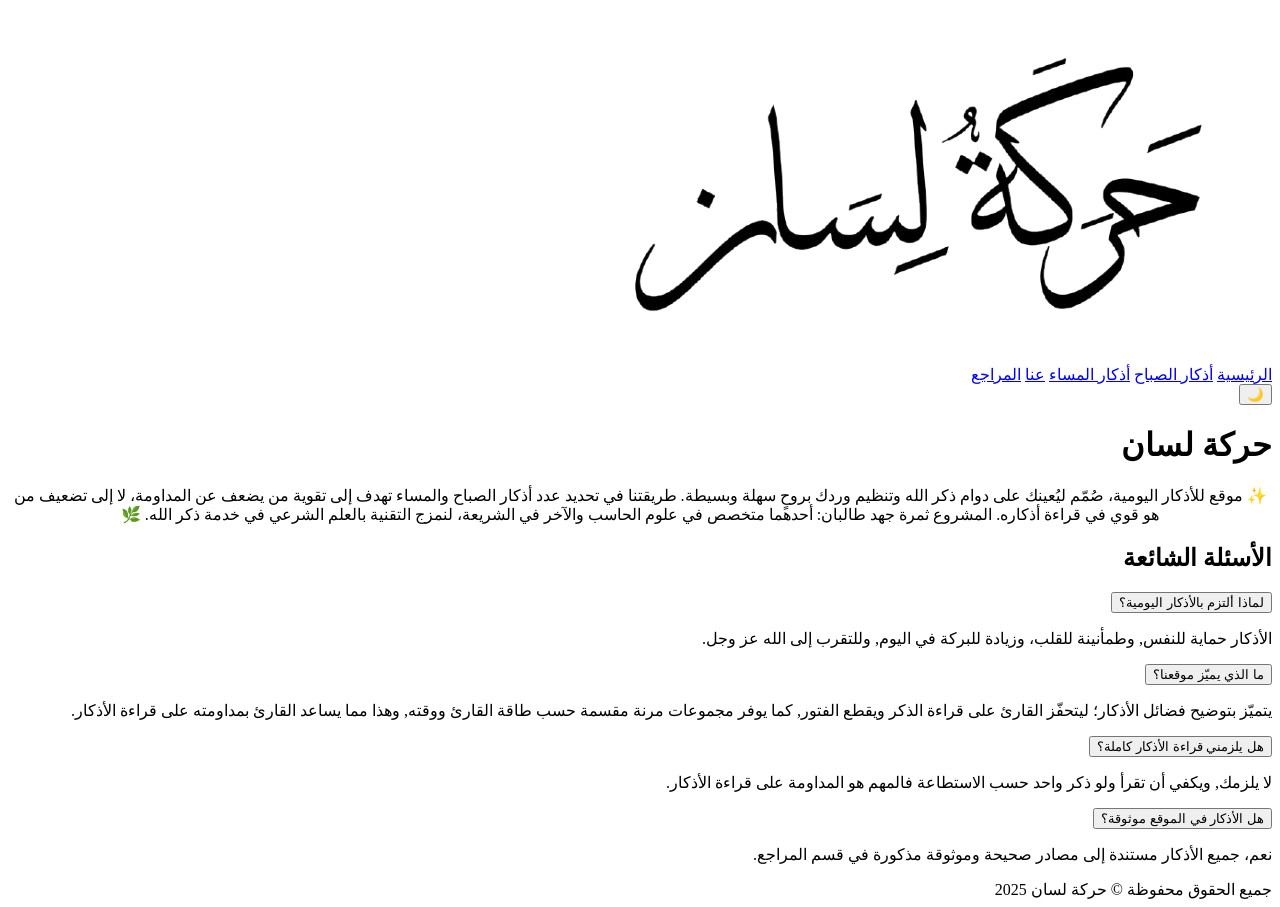
==== index.html @ 0260c5f9 "Update index.html" ====
<!doctype html>
<html lang="ar" dir="rtl">
  <head>
    <meta charset="UTF-8" />
    <title>حركة لسان | الرئيسية</title>
    <meta name="viewport" content="width=device-width, initial-scale=1.0" />
    <link rel="stylesheet" href="style.css" />
    <link rel="preconnect" href="https://fonts.googleapis.com" />
    <link rel="preconnect" href="https://fonts.gstatic.com" crossorigin />
    <link
      href="https://fonts.googleapis.com/css2?family=Amiri:ital,wght@0,400;0,700;1,400;1,700&family=Noto+Naskh+Arabic:wght@400..700&family=Rubik:ital,wght@0,300..900;1,300..900&display=swap"
      rel="stylesheet"
    />
    <link rel="icon" href="/favicon.ico" />
    <link rel="apple-touch-icon" href="/apple-touch-icon.png" />
    <link rel="manifest" href="/site.webmanifest" />

    <meta property="og:title" content="حركة لسان | أذكار المسلم" />
    <meta
      property="og:description"
      content="موقع بسيط يساعدك على المحافظة على الأذكار اليومية بسهولة."
    />
    <meta
      property="og:image"
      content="https://haraktlisan.com/imgs/7L_logo2.jpg"
    />
    <meta property="og:url" content="https://haraktlisan.com" />
    <meta property="og:type" content="website" />
  </head>

  <body>
    <header>
      <img src="imgs/7L_logo.png" alt="شعار الموقع" />
      <nav>
        <a href="index.html">الرئيسية</a>
        <a href="morning.html">أذكار الصباح</a>
        <a href="evening.html">أذكار المساء</a>
        <a href="about.html">عنا</a>
        <a href="refs.html">المراجع</a>
      </nav>
      <button class="dark-toggle" onclick="toggleDark()">🌙</button>
    </header>

    <!-- Main container -->
    <div class="container" id="content">
      <h1>حركة لسان</h1>
      <p style="text-align: center">
        ✨ موقع للأذكار اليومية، صُمّم ليُعينك على دوام ذكر الله وتنظيم وردك
        بروحٍ سهلة وبسيطة. طريقتنا في تحديد عدد أذكار الصباح والمساء تهدف إلى
        تقوية من يضعف عن المداومة، لا إلى تضعيف من هو قوي في قراءة أذكاره.
        المشروع ثمرة جهد طالبان: أحدهما متخصص في علوم الحاسب والآخر في الشريعة،
        لنمزج التقنية بالعلم الشرعي في خدمة ذكر الله. 🌿
      </p>

      <!-- FAQ Section -->
      <div class="faq">
        <h2>الأسئلة الشائعة</h2>

        <div class="faq-item">
          <button class="faq-question">لماذا ألتزم بالأذكار اليومية؟</button>
          <div class="faq-answer">
            <p>
              الأذكار حماية للنفس, وطمأنينة للقلب، وزيادة للبركة في اليوم,
              وللتقرب إلى الله عز وجل.
            </p>
          </div>
        </div>

        <div class="faq-item">
          <button class="faq-question">ما الذي يميّز موقعنا؟</button>
          <div class="faq-answer">
            <p>
              يتميّز بتوضيح فضائل الأذكار؛ ليتحفّز القارئ على قراءة الذكر ويقطع
              الفتور, كما يوفر مجموعات مرنة مقسمة حسب طاقة القارئ ووقته, وهذا
              مما يساعد القارئ بمداومته على قراءة الأذكار.
            </p>
          </div>
        </div>

        <div class="faq-item">
          <button class="faq-question">هل يلزمني قراءة الأذكار كاملة؟</button>
          <div class="faq-answer">
            <p>
              لا يلزمك, ويكفي أن تقرأ ولو ذكر واحد حسب الاستطاعة فالمهم هو
              المداومة على قراءة الأذكار.
            </p>
          </div>
        </div>

        <div class="faq-item">
          <button class="faq-question">هل الأذكار في الموقع موثوقة؟</button>
          <div class="faq-answer">
            <p>
              نعم، جميع الأذكار مستندة إلى مصادر صحيحة وموثوقة مذكورة في قسم
              المراجع.
            </p>
          </div>
        </div>
      </div>
    </div>

    <!-- Footer -->
    <footer>جميع الحقوق محفوظة © حركة لسان 2025</footer>

    <script>
      function toggleDark() {
        document.body.classList.toggle("dark-mode");
      }

      // FAQ accordion
      document.querySelectorAll(".faq-question").forEach((btn) => {
        btn.addEventListener("click", () => {
          const item = btn.parentElement;
          item.classList.toggle("active");
          // Close others
          document.querySelectorAll(".faq-item").forEach((other) => {
            if (other !== item) other.classList.remove("active");
          });
        });
      });
    </script>
  </body>
</html>
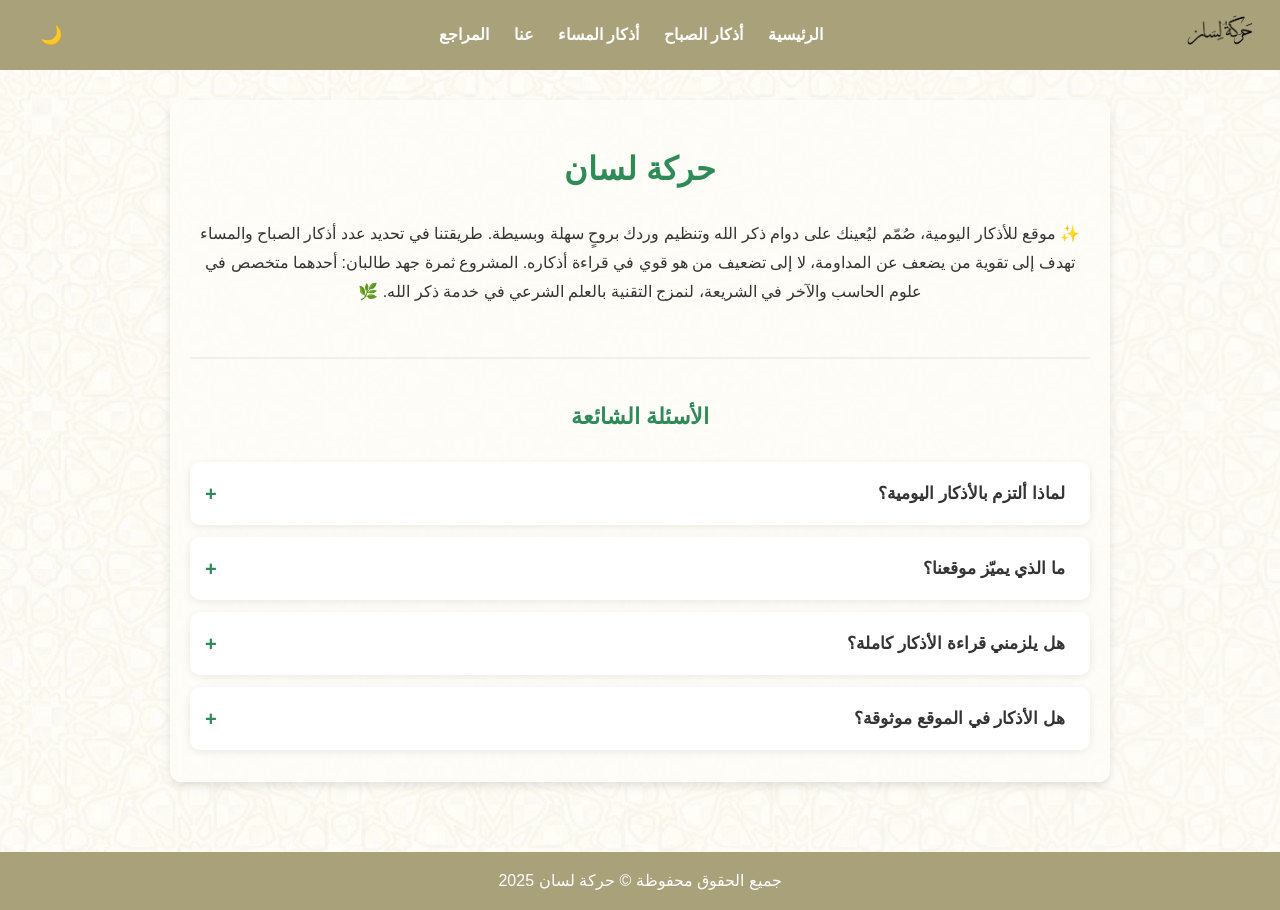
==== commit 00f6b4a3: "Add files via upload" ====
--- a/index.html
+++ b/index.html
@@ -30,7 +30,9 @@
 
   <body>
     <header>
-      <img src="imgs/7L_logo.png" alt="شعار الموقع" />
+      <a href="index.html">
+        <img src="imgs/7L_logo.png" alt="شعار الموقع" />
+      </a>
       <nav>
         <a href="index.html">الرئيسية</a>
         <a href="morning.html">أذكار الصباح</a>
@@ -38,7 +40,9 @@
         <a href="about.html">عنا</a>
         <a href="refs.html">المراجع</a>
       </nav>
-      <button class="dark-toggle" onclick="toggleDark()">🌙</button>
+      <button id="theme-toggle" class="dark-toggle" onclick="toggleDark()">
+        🌙
+      </button>
     </header>
 
     <!-- Main container -->
@@ -103,9 +107,29 @@
     <footer>جميع الحقوق محفوظة © حركة لسان 2025</footer>
 
     <script>
+      function updateThemeIcon() {
+        const themeButton = document.getElementById("theme-toggle");
+
+        if (document.documentElement.classList.contains("dark-mode")) {
+          themeButton.textContent = "☀️";
+        } else {
+          themeButton.textContent = "🌙";
+        }
+      }
+
       function toggleDark() {
-        document.body.classList.toggle("dark-mode");
+        document.documentElement.classList.toggle("dark-mode");
+
+        if (document.documentElement.classList.contains("dark-mode")) {
+          localStorage.setItem("theme", "dark");
+        } else {
+          localStorage.setItem("theme", "light");
+        }
+
+        updateThemeIcon();
       }
+
+      document.addEventListener("DOMContentLoaded", updateThemeIcon);
 
       // FAQ accordion
       document.querySelectorAll(".faq-question").forEach((btn) => {
@@ -118,9 +142,12 @@
           });
         });
       });
+
+      (() => {
+        if (localStorage.getItem("theme") === "dark") {
+          document.documentElement.classList.add("dark-mode");
+        }
+      })();
     </script>
   </body>
 </html>
-
-
-
--- a/style.css
+++ b/style.css
@@ -0,0 +1,525 @@
+    :root {
+      --primary-bg: #FAF9F6;
+      --navbar-bg: #A9A17A;
+      --text-color: #333333;
+      --accent: #2E8B57;
+      --card-bg: rgba(254, 253, 248, 0.9);
+
+      /* dark mode */
+      --dark-bg: #1E1E1E;
+      --dark-card: #2C2C2C;
+      --dark-text: #F1F1F1;
+      --dark-navbar: #29271d;
+    }
+
+    html, body {
+      height: 100%;
+      margin: 0;
+    }
+
+    body {
+      margin: 0;
+      font-family: "Rubik", sans-serif;
+      font-optical-sizing: auto;
+      font-weight: 500;
+      font-style: normal;
+      background: var(--primary-bg) url('imgs/bg.jpg') repeat;
+      color: var(--text-color);
+      line-height: 1.8;
+      display: flex;
+      flex-direction: column;
+    }
+
+    html.dark-mode body {
+      background: var(--dark-bg) url('imgs/bg-pattern.png') repeat;
+      color: var(--dark-text);
+    }
+
+    html.dark-mode header,
+    html.dark-mode footer {
+        background: var(--dark-navbar);
+    }
+
+    header {
+      background: var(--navbar-bg);
+      display: flex;
+      align-items: center;
+      justify-content: space-between;
+      padding: 10px 20px;
+    }
+
+    header img {
+      height: 40px;
+    }
+
+    nav a {
+      color: white;
+      margin: 0 10px;
+      text-decoration: none;
+      font-weight: bold;
+    }
+
+    nav a:hover {
+      color: var(--accent);
+    }
+
+    .dark-toggle {
+      cursor: pointer;
+      background: none;
+      border: none;
+      font-size: 18px;
+      color: white;
+    }
+
+    .container {
+      max-width: 900px;
+      margin: 30px auto;
+      padding: 20px;
+      background: var(--card-bg);
+      border-radius: 12px;
+      box-shadow: 0px 4px 8px rgba(0,0,0,0.1);
+      flex: 1; /* يخلي المحتوى يتمدد ويدفع الفوتر لأسفل */
+    }
+
+    html.dark-mode .container {
+      background: var(--dark-card);
+    }
+
+    h1, h2 {
+      text-align: center;
+      color: var(--accent);
+    }
+
+    footer {
+      text-align: center;
+      padding: 15px;
+      margin-top: 40px;
+      background: var(--navbar-bg);
+      color: white;
+    }
+
+
+
+
+    
+
+
+
+
+    .faq {
+  margin-top: 50px; /* more breathing space after main text */
+  padding-top: 20px;
+  border-top: 2px solid rgba(0,0,0,0.05);
+}
+
+.faq h2 {
+  text-align: center;
+  margin-bottom: 25px;
+  color: var(--accent);
+  font-size: 22px;
+  font-weight: 700;
+}
+
+.faq-item {
+  margin-bottom: 12px;
+  border-radius: 10px;
+  overflow: hidden;
+  background: #ffffff; /* clean bg */
+  box-shadow: 0 2px 8px rgba(0,0,0,0.08);
+  transition: transform 0.2s ease;
+}
+
+.faq-item:hover {
+  transform: translateY(-2px);
+}
+
+.faq-question,
+.faq-answer {
+  font-family: "Rubik", sans-serif; /* same as body */
+}
+
+.faq-question {
+  width: 100%;
+  text-align: right;
+  background: transparent;
+  border: none;
+  padding: 16px 20px;
+  font-size: 17px;
+  font-weight: 600;
+  cursor: pointer;
+  position: relative;
+  color: var(--text-color);
+}
+
+.faq-question::after {
+  content: '+';
+  position: absolute;
+  left: 20px;
+  font-weight: bold;
+  font-size: 20px;
+  color: var(--accent);
+}
+
+.faq-item.active .faq-question::after {
+  content: '−';
+}
+
+.faq-answer {
+  max-height: 0;
+  overflow: hidden;
+  background: #fafafa;
+  padding: 0 20px;
+  font-size: 15px;
+  font-weight: 400;
+  line-height: 1.8;
+  color: var(--text-color); /* use theme color instead of #555 */
+  transition: max-height 0.35s ease, padding 0.35s ease;
+}
+
+.faq-item.active .faq-answer {
+  max-height: 400px;
+  padding: 15px 20px 20px;
+  color: inherit;
+}
+
+/* Dark mode */
+html.dark-mode .faq-item {
+  background: var(--dark-card);
+}
+
+html.dark-mode .faq-answer {
+  background: #2a2a2a;   /* slightly lighter than full dark bg */
+  color: var(--dark-text);
+}
+
+html.dark-mode .faq-question {
+  color: var(--dark-text);
+}
+
+    .form-control {
+      display: flex;
+      justify-content: center;
+      margin: 15px 0;
+    }
+
+    input[type="number"], input[type="text"] {
+      padding: 8px;
+      border: 1px solid #ccc;
+      border-radius: 6px;
+      width: 200px;
+      text-align: center;
+    }
+
+    button {
+      background: var(--accent);
+      color: white;
+      border: none;
+      border-radius: 6px;
+      padding: 8px 15px;
+      margin: 5px;
+      cursor: pointer;
+    }
+
+    button:hover {
+      opacity: 0.9;
+    }
+
+    .zikr-card {
+      margin: 20px 0;
+      padding: 20px;
+      border-radius: 12px;
+      background: var(--card-bg);
+      position: relative;
+    }
+
+    .zikr-title {
+  font-family: "Amiri", serif;
+  font-size: 1.2rem;
+  margin-bottom: 6px;
+  color: #2c7a7b;
+}
+
+html.dark-mode .zikr-title {
+  color: #90cdf4;
+}
+
+.zikr-text {
+  font-family: "Noto Naskh Arabic", serif;
+  line-height: 1.9;
+}
+
+.zikr-text p {
+  margin: 16px 0;
+}
+
+
+
+    .zikr-options {
+  display: flex;
+  flex-wrap: wrap;
+  justify-content: center;
+  gap: 12px;
+  margin-top: 10px;
+}
+
+.zikr-options button {
+  width: 60px;
+  height: 60px;
+  border-radius: 50%;
+  border: none;
+  background: var(--accent);
+  color: white;
+  font-weight: bold;
+  font-size: 16px;
+  cursor: pointer;
+  transition: all 0.3s ease;
+  box-shadow: 0px 3px 6px rgba(0,0,0,0.1);
+}
+
+.zikr-options button:hover {
+  background: #246b43;
+  transform: translateY(-3px);
+}
+
+.zikr-options button.active {
+  background: #1e5633;
+  transform: scale(1.05);
+}
+
+.zikr-fadhl {
+  font-size: 13px;
+  color: #666;
+  margin: 8px 0 0;
+  padding: 8px 12px;
+  border-right: 3px solid var(--accent);
+  background: rgba(46, 139, 87, 0.05);
+  border-radius: 6px;
+  line-height: 1.6;
+}
+
+/* Dark mode */
+html.dark-mode .zikr-fadhl {
+  color: var(--dark-text);
+  background: rgba(255,255,255,0.05);
+  border-left: 3px solid var(--accent);
+}
+
+    html.dark-mode .zikr-card {
+      background: var(--dark-card);
+    }
+
+    .zikr-actions {
+      display: flex;
+      justify-content: space-between;
+      margin-top: 15px;
+    }
+
+    .counter {
+      font-weight: bold;
+      color: var(--accent);
+    }
+
+    .count-form {
+  flex-direction: column;
+  align-items: center;
+  gap: 10px;
+  text-align: center;
+}
+
+.count-form input[type="range"] {
+  width: 80%;
+}
+
+.show-btn {
+  background: var(--accent);
+  font-weight: bold;
+}
+
+.count {
+  font-weight: bold;
+  color: var(--accent);
+  min-width: 60px;
+  text-align: center;
+}
+.zikr-card.done {
+  opacity: 0.4;
+}
+
+.plus, .minus {
+  color: white;
+  font-size: 20px;
+  font-weight: bold;
+  background: var(--accent);
+  border: none;
+  border-radius: 6px;
+  width: 40px;
+  height: 40px;
+  cursor: pointer;
+}
+
+
+
+/* -------------------------------------------- */
+/* About */
+
+.team {
+  display: flex;
+  justify-content: center;
+  gap: 30px;
+  flex-wrap: wrap; /* makes them wrap on small screens */
+}
+
+.profile-card {
+  background: var(--card-bg);
+  padding: 20px;
+  border-radius: 12px;
+  width: 280px; /* fixed width */
+  text-align: center;
+  box-shadow: 0px 4px 8px rgba(0,0,0,0.1);
+  flex: 1 1 250px; /* responsive behavior */
+  max-width: 300px;
+}
+
+html.dark-mode .profile-card {
+  background: var(--dark-card);
+}
+
+.profile-card img {
+  width: 120px;       /* control size */
+  height: 120px;      /* consistent */
+  border-radius: 50%; /* circle */
+  object-fit: cover;  /* prevents stretching */
+  margin-bottom: 15px;
+  border: 3px solid var(--accent); /* stylish border */
+}
+
+.profile-card h2 {
+  color: var(--accent);
+  font-size: 20px;
+  margin-bottom: 10px;
+}
+
+@media (max-width: 700px) {
+  .team {
+    flex-direction: column;
+    align-items: center;
+  }
+}
+
+
+
+
+.contact-info {
+  margin-top: 15px;
+  padding-top: 15px;
+  border-top: 1px solid rgba(0,0,0,0.1);
+  text-align: right;
+}
+
+html.dark-mode .contact-info {
+  border-top-color: rgba(255,255,255,0.1);
+}
+
+.contact-item {
+  display: flex;
+  align-items: center;
+  gap: 10px;
+  margin-bottom: 10px;
+  text-decoration: none;
+  color: var(--text-color);
+  font-size: 0.9rem;
+  transition: color 0.2s;
+}
+
+html.dark-mode .contact-item {
+  color: var(--dark-text);
+}
+
+.contact-item:hover {
+  color: var(--accent);
+}
+
+.contact-item .icon {
+  font-size: 1.1rem;
+}
+
+/* 2. تحسين مظهر النصوص في صفحة "عنا" */
+.sub-title {
+  text-align: center;
+  margin-bottom: 30px;
+  color: var(--text-color);
+  opacity: 0.8;
+  font-size: 1.1rem;
+}
+
+html.dark-mode .sub-title {
+  color: var(--dark-text);
+}
+
+.profile-card p {
+  font-size: 0.95rem;
+  min-height: 60px; /* لتوحيد ارتفاع الكروت */
+}
+
+/* 3. تعديل بسيط للهيدر لضمان التناسق مع الجوال */
+@media (max-width: 600px) {
+  header {
+    flex-direction: column;
+    gap: 10px;
+    padding: 15px;
+  }
+  
+  nav a {
+    margin: 0 5px;
+    font-size: 14px;
+  }
+  
+  .container {
+    margin: 15px;
+    padding: 15px;
+  }
+}
+
+/* 4. تحسين شكل الأزرار في الوضع الليلي */
+html.dark-mode button {
+  background: var(--accent);
+  color: white;
+}
+
+/* 5. إضافة تأثير عند تمرير الماوس على كروت الفريق */
+.profile-card {
+  transition: transform 0.3s ease, box-shadow 0.3s ease;
+}
+
+.profile-card:hover {
+  transform: translateY(-5px);
+  box-shadow: 0px 8px 15px rgba(0,0,0,0.15);
+}
+
+
+
+
+
+
+/* -------------------------------------------- */
+/* Refs */
+
+.refs-list {
+  list-style: none; 
+  padding: 0;
+  max-width: 500px;
+  margin: 0 auto;
+}
+
+.refs-list li {
+  background: var(--card-bg);
+  margin: 10px 0;
+  padding: 12px 16px;
+  border-radius: 8px;
+  box-shadow: 0 2px 6px rgba(0,0,0,0.1);
+  font-size: 16px;
+}
+
+html.dark-mode .refs-list li {
+  background: var(--dark-card);
+}
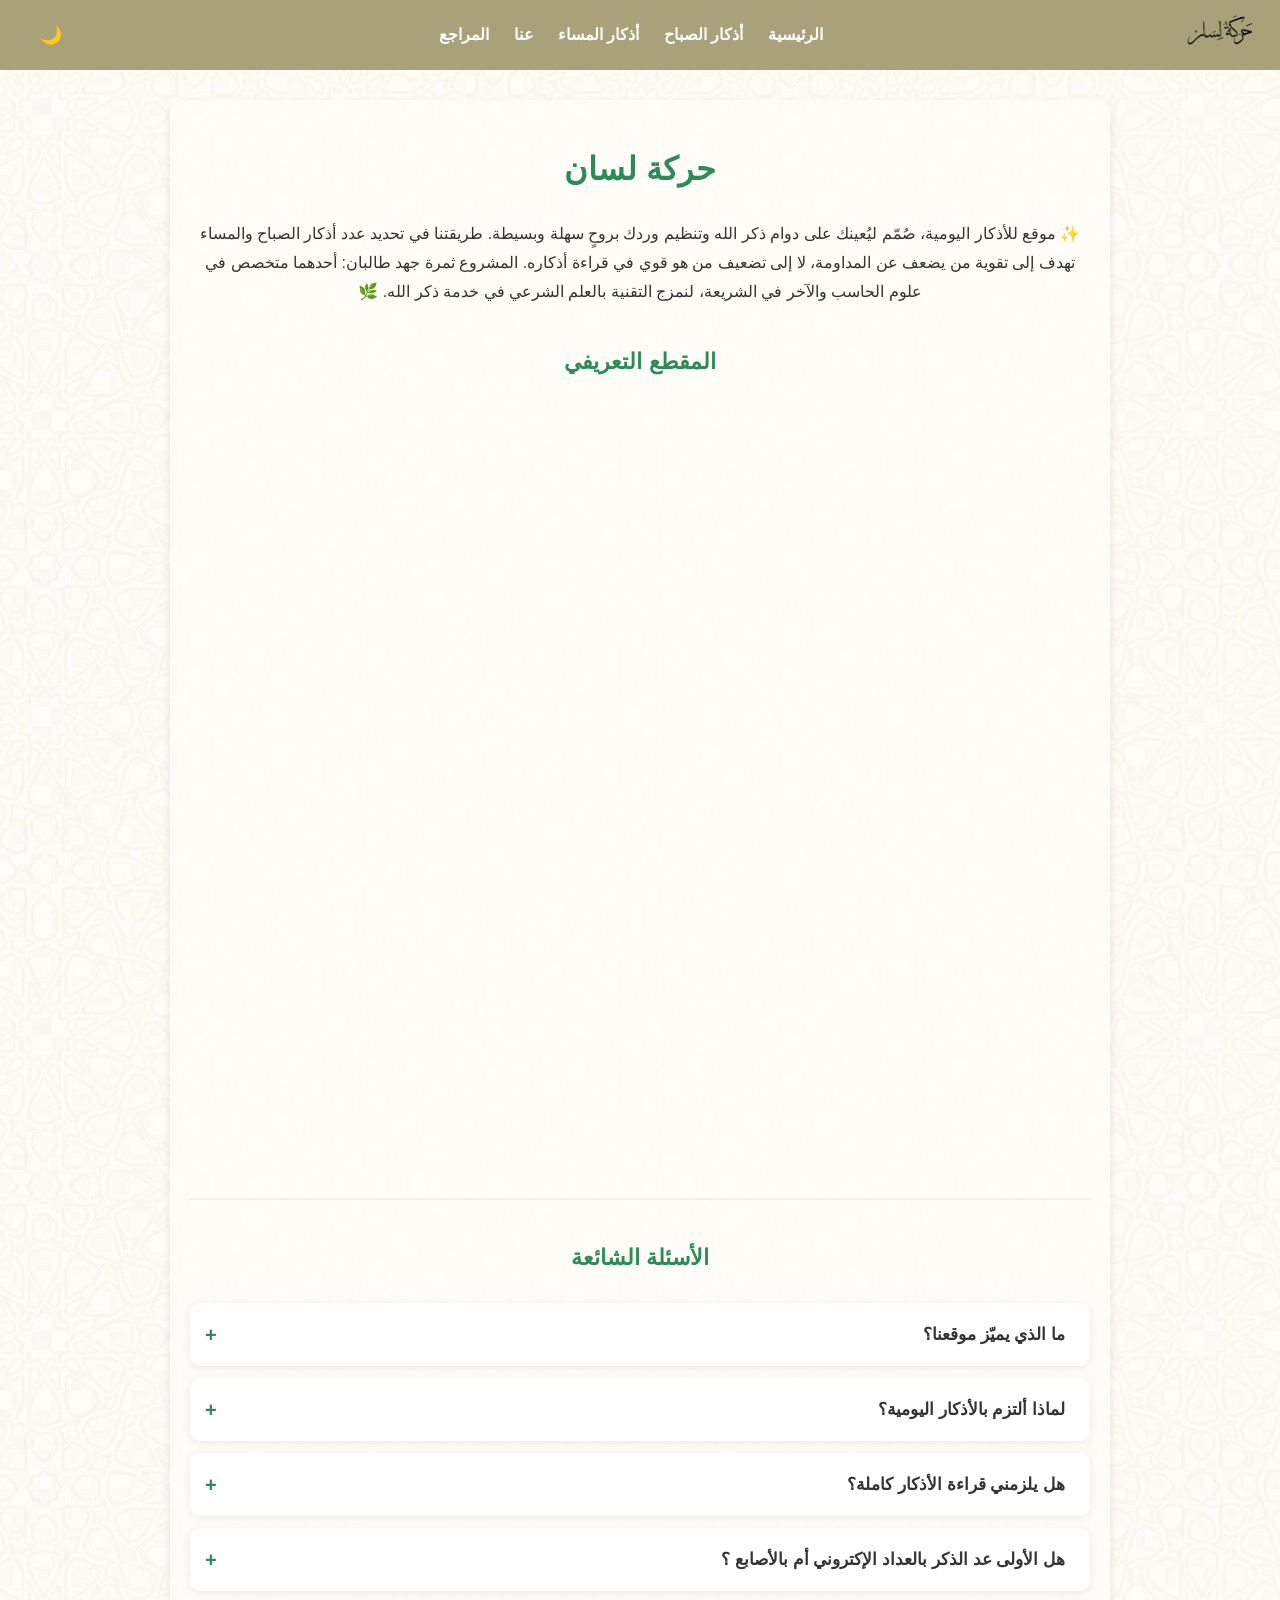
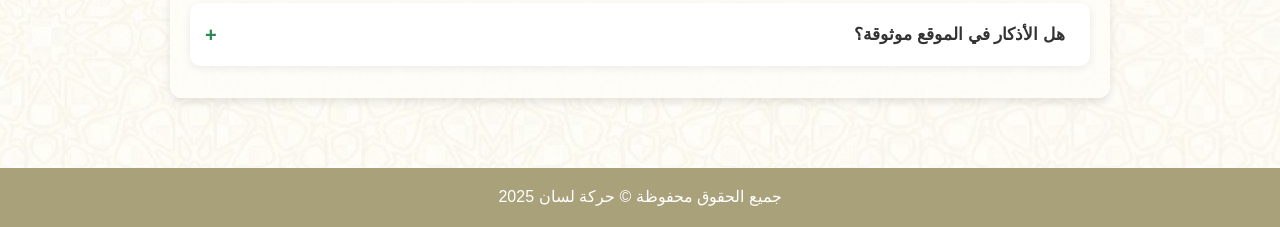
==== commit 9446f336: "Add files via upload" ====
--- a/index.html
+++ b/index.html
@@ -56,19 +56,31 @@
         لنمزج التقنية بالعلم الشرعي في خدمة ذكر الله. 🌿
       </p>
 
+      <!-- Intro Video Section -->
+      <div class="intro-video">
+        <h2>المقطع التعريفي</h2>
+        <div class="video-wrapper">
+          <iframe
+            src="https://www.youtube.com/embed/BHj2c7X6UXs"
+            title="المقطع التعريفي - حركة لسان"
+            allow="
+              accelerometer;
+              autoplay;
+              clipboard-write;
+              encrypted-media;
+              gyroscope;
+              picture-in-picture;
+            "
+            allowfullscreen
+            loading="lazy"
+          >
+          </iframe>
+        </div>
+      </div>
+
       <!-- FAQ Section -->
       <div class="faq">
         <h2>الأسئلة الشائعة</h2>
-
-        <div class="faq-item">
-          <button class="faq-question">لماذا ألتزم بالأذكار اليومية؟</button>
-          <div class="faq-answer">
-            <p>
-              الأذكار حماية للنفس, وطمأنينة للقلب، وزيادة للبركة في اليوم,
-              وللتقرب إلى الله عز وجل.
-            </p>
-          </div>
-        </div>
 
         <div class="faq-item">
           <button class="faq-question">ما الذي يميّز موقعنا؟</button>
@@ -82,11 +94,36 @@
         </div>
 
         <div class="faq-item">
+          <button class="faq-question">لماذا ألتزم بالأذكار اليومية؟</button>
+          <div class="faq-answer">
+            <p>
+              الأذكار حماية للنفس, وطمأنينة للقلب، وزيادة للبركة في اليوم,
+              وللتقرب إلى الله عز وجل.
+            </p>
+          </div>
+        </div>
+
+        <div class="faq-item">
           <button class="faq-question">هل يلزمني قراءة الأذكار كاملة؟</button>
           <div class="faq-answer">
             <p>
               لا يلزمك, ويكفي أن تقرأ ولو ذكر واحد حسب الاستطاعة فالمهم هو
               المداومة على قراءة الأذكار.
+            </p>
+          </div>
+        </div>
+
+        <div class="faq-item">
+          <button class="faq-question">
+            هل الأولى عد الذكر بالعداد الإكتروني أم بالأصابع ؟
+          </button>
+          <div class="faq-answer">
+            <p>
+              الأولى والأفضل والأسلم أن يُعَدّ الذكر بالأصابع ، للفضل الوارد
+              عنها أولًا قال رسول الله ﷺ ( عَلَيْكُنَّ بِالتَّسْبِيحِ
+              وَالتَّهْلِيلِ وَالتَّقْدِيسِ، وَاعْقِدْنَ بِالْأَنَامِلِ ؛
+              فَإِنَّهُنَّ مَسْئُولَاتٌ مُسْتَنْطَقَاتٌ ) ، وللخروج من الخلاف
+              ثانيًا .
             </p>
           </div>
         </div>
--- a/style.css
+++ b/style.css
@@ -100,7 +100,58 @@
 
 
 
-
+    /* -------------------------------------------- */
+/* Intro Video */
+
+.intro-video {
+  margin-top: 35px;
+  margin-bottom: 35px;
+  text-align: center;
+}
+
+.intro-video h2 {
+  margin-bottom: 20px;
+  color: var(--accent);
+  font-size: 22px;
+  font-weight: 700;
+}
+
+.video-wrapper {
+  position: relative;
+  width: 100%;
+  max-width: 420px;
+  margin: 0 auto;
+  aspect-ratio: 9 / 16;
+  overflow: hidden;
+  border-radius: 12px;
+}
+
+.video-wrapper iframe {
+  width: 100%;
+  height: 100%;
+  border: none;
+  display: block;
+}
+
+@media (max-width: 600px) {
+  .intro-video {
+    margin-top: 25px;
+    margin-bottom: 25px;
+  }
+
+  .intro-video h2 {
+    font-size: 20px;
+    margin-bottom: 15px;
+  }
+
+  .video-wrapper {
+    border-radius: 10px;
+  }
+}
+
+html.dark-mode .video-wrapper {
+  box-shadow: 0 6px 18px rgba(0,0,0,0.35);
+}
     
 
 
@@ -193,6 +244,10 @@
 }
 
 html.dark-mode .faq-question {
+  color: var(--dark-text);
+}
+
+html.dark-mode .faq-question::after {
   color: var(--dark-text);
 }
 
